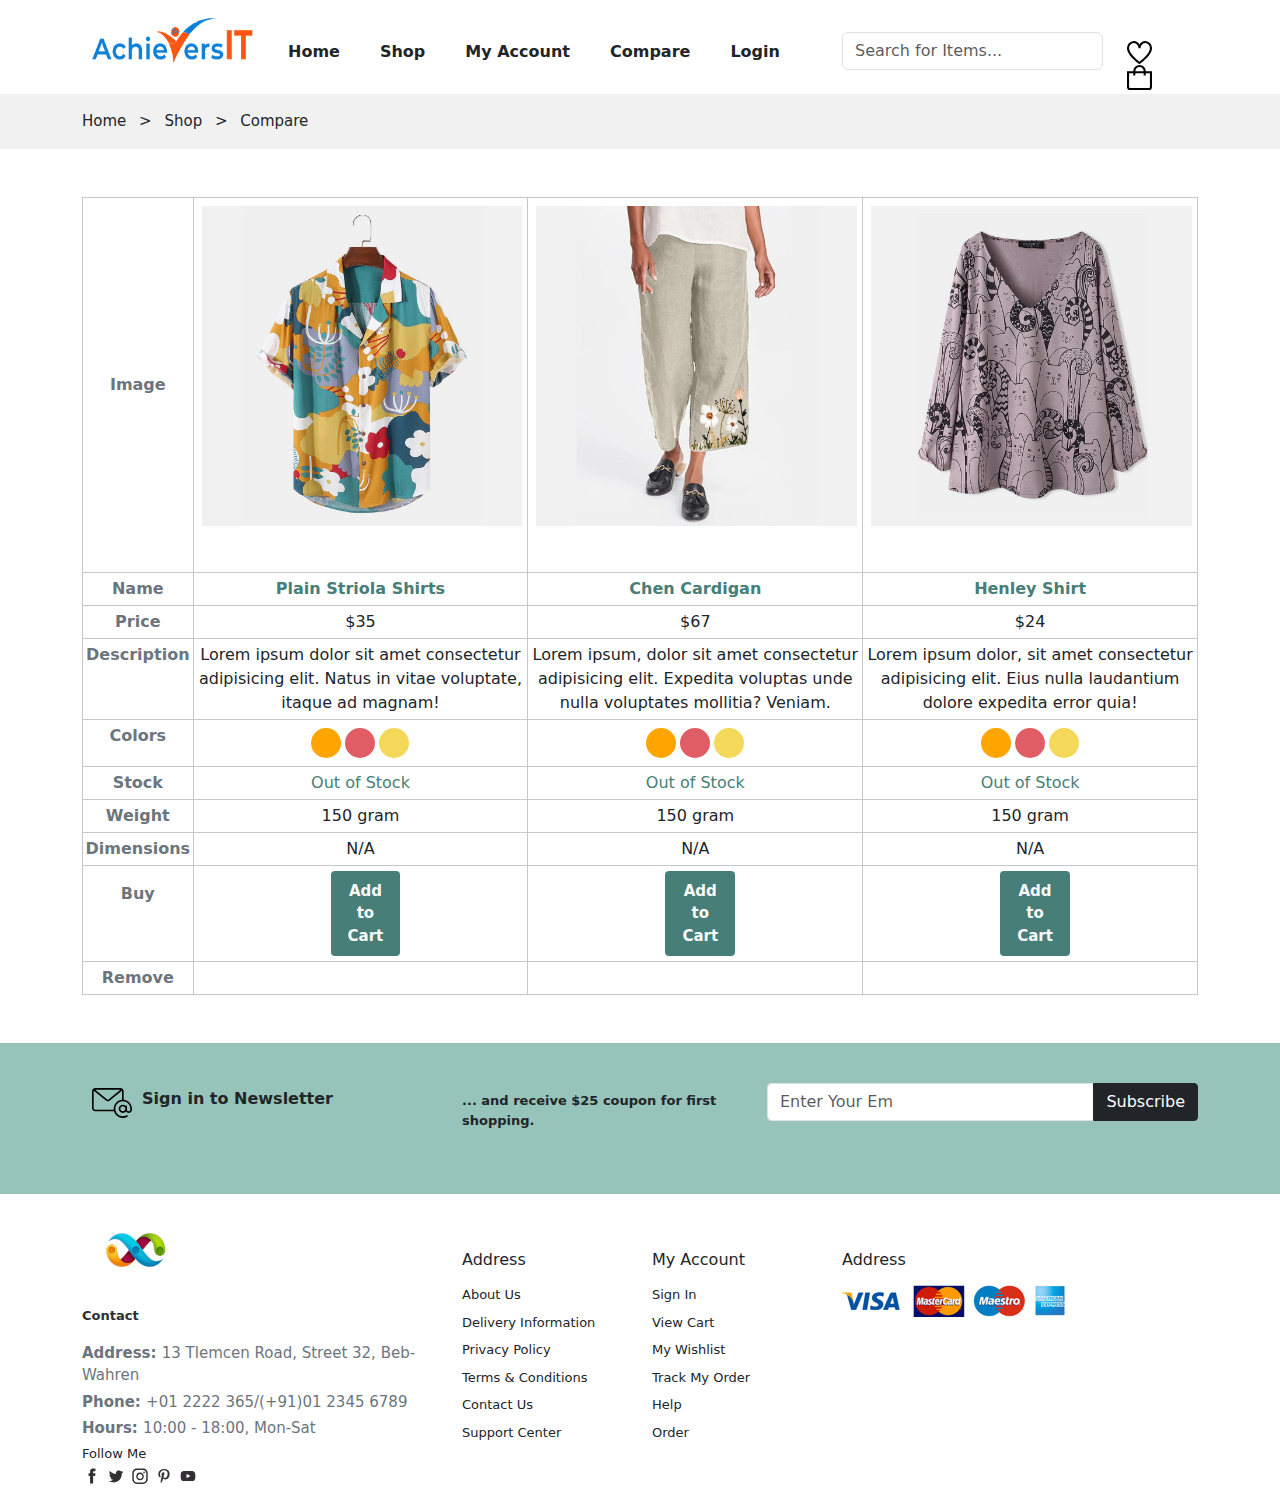
==== compare.html @ 9f608c25 "Initial commit" ====
<!DOCTYPE html>
<html lang="en">

<head>
    <meta charset="UTF-8">
    <meta name="viewport" content="width=device-width, initial-scale=1.0">
    <title>Acheivers IT</title>
    <link href="https://cdn.jsdelivr.net/npm/bootstrap@5.3.3/dist/css/bootstrap.min.css" rel="stylesheet"
        integrity="sha384-QWTKZyjpPEjISv5WaRU9OFeRpok6YctnYmDr5pNlyT2bRjXh0JMhjY6hW+ALEwIH" crossorigin="anonymous">
    <link rel="stylesheet" href="https://cdnjs.cloudflare.com/ajax/libs/font-awesome/6.6.0/css/all.min.css"
        integrity="sha512-Kc323vGBEqzTmouAECnVceyQqyqdsSiqLQISBL29aUW4U/M7pSPA/gEUZQqv1cwx4OnYxTxve5UMg5GT6L4JJg=="
        crossorigin="anonymous" referrerpolicy="no-referrer" />
    <link rel="stylesheet" href="./compare.css">
</head>

<body>
    <header>
        <div class="container">
            <div class="row">
                <div class="col-lg-2 mt-3 ">
                    <div>
                        <a href="./index.html"><img src="./images/logo.png" alt="header-logo" class="header-logo"></a>
                    </div>
                </div>
                <div class="col-lg-6 mt-4 pt-2">
                    <ul class="nav gap-2">
                        <li class="nav-item">
                            <a class="nav-link text-dark fw-semibold" href="./index.html">Home</a>
                        </li>
                        <li class="nav-item">
                            <a class="nav-link text-dark fw-semibold" href="./shop.html">Shop</a>
                        </li>
                        <li class="nav-item">
                            <a class="nav-link text-dark fw-semibold" href="./myaccount.html">My Account</a>
                        </li>
                        <li class="nav-item">
                            <a class="nav-link text-dark fw-semibold" href="./compare.html">Compare</a>
                        </li>
                        <li class="nav-item">
                            <a class="nav-link text-dark fw-semibold" href="./login.html">Login</a>
                        </li>
                    </ul>
                </div>
                <div class="col-lg-3 mt-4 pt-2 ">
                    <div>
                        <input type="text" class="form-control" placeholder="Search for Items...">
                        <div class="input-group-append">
                            <button class="btn inside-form border-0" type="button">
                                <i class="fa fa-search"></i>
                            </button>
                        </div>
                    </div>
                </div>
                <div class="col-lg-1 mt-4 pt-3">
                    <ul class="nav">
                        <li class="nav-item">
                            <a href="#"><img src="./img/icon-heart.svg" alt="icon-heart"
                                    class="icon-cart-heart me-4"></a>
                        </li>
                        <li class="nav-item">
                            <a href="#"><img src="./img/icon-cart.svg" alt="icon-cart" class="icon-cart-heart"></a>
                        </li>
                    </ul>
                </div>
            </div>
        </div>
        <div class="bg-gray py-3 fs-14px">
            <div class="container">
                <a href="./index.html" class="text-decoration-none text-dark"><span>Home </span></a>
                <Span class="px-2"> > </Span>
                <a href="./shop.html" class="text-decoration-none text-dark"><Span> Shop </Span></a>
                <Span class="px-2"> > </Span>
                <a href="./compare.html" class="text-decoration-none text-dark"><Span> Compare </Span></a>
            </div>
        </div>
    </header>

    <div class="container my-5">
        <div class="special-row">
            <!-- Image-Line -->
            <div class="border border-secondary-subtle">
                <p class="text-center text-secondary fw-semibold mb-0" style="padding: 175px 0px;">Image</p>
            </div>
            <div class="border border-secondary-subtle border-start-0">
                <img src="./img/product-2-1.jpg" alt="product-2-1" class="m-2" style="width: 96%;">
            </div>
            <div class="border border-secondary-subtle border-start-0">
                <img src="./img/product-4-1.jpg" alt="product-4-1" class="m-2" style="width: 96%;">
            </div>
            <div class="border border-secondary-subtle border-start-0">
                <img src="./img/product-7-1.jpg" alt="product-7-1" class="m-2" style="width: 96%;">
            </div>
            <!-- Name-Line -->
            <div class="border border-secondary-subtle border-top-0">
                <p class="text-center text-secondary fw-semibold py-1 mb-0">Name</p>
            </div>
            <div class="border border-secondary-subtle border-start-0 border-top-0">
                <p class="text-center text-green fw-semibold py-1 mb-0">Plain Striola Shirts</p>
            </div>
            <div class="border border-secondary-subtle border-start-0 border-top-0">
                <p class="text-center text-green fw-semibold py-1 mb-0">Chen Cardigan</p>
            </div>
            <div class="border border-secondary-subtle border-start-0 border-top-0">
                <p class="text-center text-green fw-semibold py-1 mb-0">Henley Shirt</p>
            </div>
            <!-- Price Line -->
            <div class="border border-secondary-subtle border-top-0">
                <p class="text-center text-secondary fw-semibold py-1 mb-0">Price</p>
            </div>
            <div class="border border-secondary-subtle border-start-0 border-top-0">
                <p class="text-center py-1 mb-0">$35</p>
            </div>
            <div class="border border-secondary-subtle border-start-0 border-top-0">
                <p class="text-center py-1 mb-0">$67</p>
            </div>
            <div class="border border-secondary-subtle border-start-0 border-top-0">
                <p class="text-center py-1 mb-0">$24</p>
            </div>
            <!-- Description Line -->
            <div class="border border-secondary-subtle border-top-0">
                <p class="text-center text-secondary fw-semibold py-1 mb-0">Description</p>
            </div>
            <div class="border border-secondary-subtle border-start-0 border-top-0">
                <p class="text-center py-1 mb-0">Lorem ipsum dolor sit amet consectetur adipisicing elit. Natus in vitae voluptate, itaque ad magnam!</p>
            </div>
            <div class="border border-secondary-subtle border-start-0 border-top-0">
                <p class="text-center py-1 mb-0">Lorem ipsum, dolor sit amet consectetur adipisicing elit. Expedita voluptas unde nulla voluptates mollitia? Veniam.</p>
            </div>
            <div class="border border-secondary-subtle border-start-0 border-top-0">
                <p class="text-center py-1 mb-0">Lorem ipsum dolor, sit amet consectetur adipisicing elit. Eius nulla laudantium dolore expedita error quia!</p>
            </div>
            <!-- Colors Line -->
            <div class="border border-secondary-subtle border-top-0">
                <p class="text-center text-secondary fw-semibold py-1 mb-0">Colors</p>
            </div>
            <div class="border border-secondary-subtle border-start-0 border-top-0">
                <div class="d-flex gap-1 justify-content-center my-2">
                    <div class="bg-circle-1 rounded-circle">
                    </div>
                    <div class="bg-circle-2 rounded-circle">
                    </div>
                    <div class="bg-circle-3 rounded-circle">
                    </div>
                </div>
            </div>
            <div class="border border-secondary-subtle border-start-0 border-top-0">
                 <div class="d-flex gap-1 justify-content-center my-2">
                    <div class="bg-circle-1 rounded-circle">
                    </div>
                    <div class="bg-circle-2 rounded-circle">
                    </div>
                    <div class="bg-circle-3 rounded-circle">
                    </div>
                </div>
            </div>
            <div class="border border-secondary-subtle border-start-0 border-top-0">
                 <div class="d-flex gap-1 justify-content-center my-2">
                    <div class="bg-circle-1 rounded-circle">
                    </div>
                    <div class="bg-circle-2 rounded-circle">
                    </div>
                    <div class="bg-circle-3 rounded-circle">
                    </div>
                </div>
            </div>
            <!-- Stock Line -->
            <div class="border border-secondary-subtle border-top-0">
                <p class="text-center text-secondary fw-semibold py-1 mb-0">Stock</p>
            </div>
            <div class="border border-secondary-subtle border-start-0 border-top-0">
                <p class="text-center text-green py-1 mb-0">Out of Stock</p>
            </div>
            <div class="border border-secondary-subtle border-start-0 border-top-0">
                <p class="text-center text-green py-1 mb-0">Out of Stock</p>
            </div>
            <div class="border border-secondary-subtle border-start-0 border-top-0">
                <p class="text-center text-green py-1 mb-0">Out of Stock</p>
            </div>

            <!-- Weight Line -->
            <div class="border border-secondary-subtle border-top-0">
                <p class="text-center text-secondary fw-semibold py-1 mb-0">Weight</p>
            </div>
            <div class="border border-secondary-subtle border-start-0 border-top-0">
                <p class="text-center py-1 mb-0">150 gram</p>
            </div>
            <div class="border border-secondary-subtle border-start-0 border-top-0">
                <p class="text-center py-1 mb-0">150 gram</p>
            </div>
            <div class="border border-secondary-subtle border-start-0 border-top-0">
                <p class="text-center py-1 mb-0">150 gram</p>
            </div>

             <!-- Dimensions Line -->
            <div class="border border-secondary-subtle border-top-0">
                <p class="text-center text-secondary fw-semibold py-1 mb-0">Dimensions</p>
            </div>
            <div class="border border-secondary-subtle border-start-0 border-top-0">
                <p class="text-center py-1 mb-0">N/A</p>
            </div>
            <div class="border border-secondary-subtle border-start-0 border-top-0">
                <p class="text-center py-1 mb-0">N/A</p>
            </div>
            <div class="border border-secondary-subtle border-start-0 border-top-0">
                <p class="text-center py-1 mb-0">N/A</p>
            </div>

            <!-- Buy Line -->
            <div class="border border-secondary-subtle border-top-0">
                <p class="text-center text-secondary fw-semibold py-3 mb-0">Buy</p>
            </div>
            <div class="border border-secondary-subtle border-start-0 border-top-0">
                <button type="button" class="btn btn-green text-light rounded-1 fs-14px fw-semibold px-3 py-2" style="margin: 5px 137px;">Add to Cart</button>
            </div>
            <div class="border border-secondary-subtle border-start-0 border-top-0">
                <button type="button" class="btn btn-green text-light rounded-1 fs-14px fw-semibold px-3 py-2" style="margin: 5px 137px;">Add to Cart</button>
            </div>
            <div class="border border-secondary-subtle border-start-0 border-top-0">
                <button type="button" class="btn btn-green text-light rounded-1 fs-14px fw-semibold px-3 py-2" style="margin: 5px 137px;">Add to Cart</button>
            </div>

            <!-- Remove Line -->
            <div class="border border-secondary-subtle border-top-0">
                <p class="text-center text-secondary fw-semibold py-1 mb-0">Remove</p>
            </div>
            <div class="border border-secondary-subtle border-start-0 border-top-0">
                <a href="#" class="text-decoration-none text-secondary"><p class="text-center py-1  mb-0"><i class="fa-solid fa-trash-can"></i></p></a>
            </div>
            <div class="border border-secondary-subtle border-start-0 border-top-0">
                <a href="#" class="text-decoration-none text-secondary"><p class="text-center py-1  mb-0"><i class="fa-solid fa-trash-can"></i></p></a>
            </div>
            <div class="border border-secondary-subtle border-start-0 border-top-0">
                <a href="#" class="text-decoration-none text-secondary"><p class="text-center py-1  mb-0"><i class="fa-solid fa-trash-can"></i></p></a>
            </div>
        </div>
    </div>

    <footer>
        <div class="bg-color">
            <div class="container">
                <div class="row">
                    <div class="col-lg-4">
                        <div class="d-flex py-3 my-4">
                            <div>
                                <a href="#"><img src="./img/icon-email.svg" alt="icon-email" class="icon-email"></a>
                            </div>
                            <div>
                                <p class="fw-semibold py-1">Sign in to Newsletter</p>
                            </div>
                        </div>
                    </div>
                    <div class="col-lg-3 py-4 my-4">
                        <div>
                            <p class="fs-10px fw-semibold">... and receive $25 coupon for first shopping.</p>
                        </div>
                    </div>
                    <div class="col-lg-5 py-3 my-4">
                        <div class="d-flex">
                            <div>
                                <input type="text" class="form-control rounded-start-1 rounded-end-0 extra-space"
                                    placeholder="Enter Your Email">
                            </div>
                            <div>
                                <button type="button"
                                    class="btn btn-dark rounded-start-0 rounded-end-1 ">Subscribe</button>
                            </div>
                        </div>
                    </div>
                </div>
            </div>
        </div>

        <div class="container">
            <div class="row">
                <div class="col-lg-4">
                    <div>
                        <a href="./index.html"><img src="./img/logo1.png" alt="logo1" class="logo-1 mx-1 my-3"></a>
                    </div>
                    <div>
                        <p class="fs-10px text-secondary-emphasis fw-semibold">Contact</p>
                    </div>
                    <div>
                        <p class="my-1 text-secondary fs-14px"><strong>Address: </strong>13 Tlemcen Road, Street 32,
                            Beb-Wahren</p>
                        <p class="my-1 text-secondary fs-14px"><strong>Phone: </strong>+01 2222 365/(+91)01 2345 6789
                        </p>
                        <p class="my-1 text-secondary fs-14px"><strong>Hours: </strong>10:00 - 18:00, Mon-Sat</p>
                    </div>
                    <div>
                        <div>
                            <p class="fs-10px my-0">Follow Me</p>
                        </div>
                        <div>
                            <div class="d-flex gap-1">
                                <a href="#"><img class="social-media-icons" src="./img/icon-facebook.svg"
                                        alt="icon-facebook"></a>
                                <a href="#"><img class="social-media-icons" src="./img/icon-twitter.svg"
                                        alt="icon-twitter"></a>
                                <a href="#"><img class="social-media-icons" src="./img/icon-instagram.svg"
                                        alt="icon-instagram"></a>
                                <a href="#"><img class="social-media-icons" src="./img/icon-pinterest.svg"
                                        alt="icon-pinterest"></a>
                                <a href="#"><img class="social-media-icons" src="./img/icon-youtube.svg"
                                        alt="icon-youtube"></a>
                            </div>
                        </div>
                    </div>
                </div>
                <div class="col-lg-2 my-5">
                    <div>
                        <p class="h6 py-2"> Address</p>
                    </div>
                    <div>
                        <ol class="list-unstyled">
                            <li>
                                <p class="fs-10px my-2 py-0">About Us</p>
                            </li>
                            <li>
                                <p class="fs-10px my-2 py-0">Delivery Information</p>
                            </li>
                            <li>
                                <p class="fs-10px my-2 py-0">Privacy Policy</p>
                            </li>
                            <li>
                                <p class="fs-10px my-2 py-0">Terms & Conditions</p>
                            </li>
                            <li>
                                <p class="fs-10px my-2 py-0">Contact Us</p>
                            </li>
                            <li>
                                <p class="fs-10px my-2 py-0">Support Center</p>
                            </li>
                        </ol>
                    </div>
                </div>
                <div class="col-lg-2 my-5">
                    <div>
                        <p class="h6 py-2"> My Account</p>
                    </div>
                    <div>
                        <ol class="list-unstyled">
                            <li>
                                <p class="fs-10px my-2 py-0">Sign In</p>
                            </li>
                            <li>
                                <p class="fs-10px my-2 py-0">View Cart</p>
                            </li>
                            <li>
                                <p class="fs-10px my-2 py-0">My Wishlist</p>
                            </li>
                            <li>
                                <p class="fs-10px my-2 py-0">Track My Order</p>
                            </li>
                            <li>
                                <p class="fs-10px my-2 py-0">Help</p>
                            </li>
                            <li>
                                <p class="fs-10px my-2 py-0">Order</p>
                            </li>
                        </ol>
                    </div>
                </div>
                <div class="col-lg-4 my-5">
                    <div>
                        <p class="h6 py-2"> Address</p>
                    </div>
                    <div>
                        <img src="./img/payment-method.png" alt="payment-method">
                    </div>
                </div>
            </div>

        </div>
    </footer>
    <script src="https://cdn.jsdelivr.net/npm/bootstrap@5.3.3/dist/js/bootstrap.bundle.min.js"
        integrity="sha384-YvpcrYf0tY3lHB60NNkmXc5s9fDVZLESaAA55NDzOxhy9GkcIdslK1eN7N6jIeHz"
        crossorigin="anonymous"></script>
</body>

</html>
---- compare.css ----
.header-logo {
    width: 180px;
    height: 60px;
}
.inside-form {
    position:relative;
    left: 268px;
    top: -38px;
}

.heart-cart {
    height: 20px;
    width: 20px;
}

.nav-link:hover {
    color: #03d2af !important;
}

.icon-cart-heart {
    height: 25px;
    width: 25px;
}

.bg-color {
    background-color: #97c4ba;
}

.icon-email {
    height: 40px;
    width: 60px;
}

.fs-10px {
    font-size: 13px;
}

.fs-14px {
    font-size: 15px;
}
.extra-space {
    padding-right: 220px;
    margin-left: 20px;
}

.logo-1 {
    width: 100px;
    height: 80px;
}

.social-media-icons {
    height: 20px;
    width: 20px;
}

.bg-gray {
    background-color: #F1F1F1;
}

.btn-green {
    background-color: #477E78;
    
}

.special-row {
    display: grid;
    grid-template-columns: 10% 30% 30% 30%;
}

.text-green {
    color: #477E78;
}

.bg-circle-1 {
    background-color: orange;
    height: 30px;
    width: 30px;
}

.bg-circle-2 {
    background-color: #E05D65;
    height: 30px;
    width: 30px;
}

.bg-circle-3 {
    background-color: #F4D859;
    height: 30px;
    width: 30px;
}
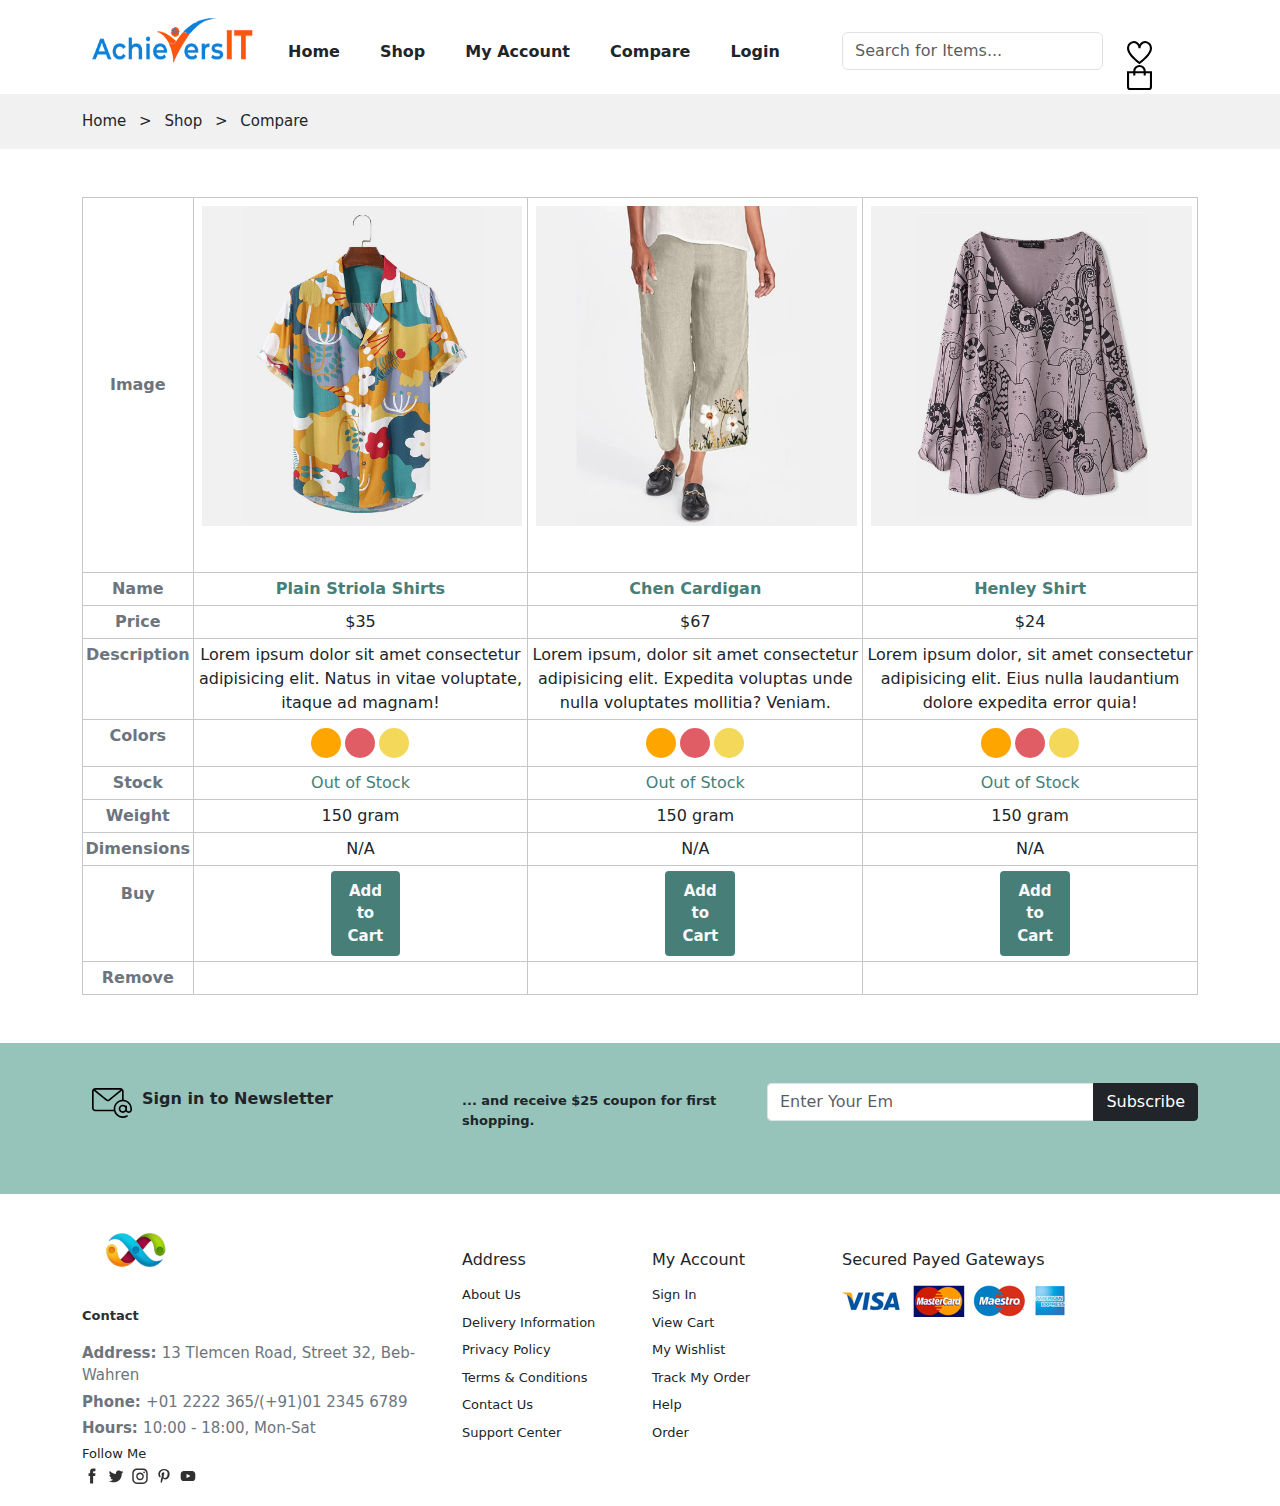
==== commit 81acd6c7: "Secured Payed Gateways" ====
--- a/compare.html
+++ b/compare.html
@@ -362,7 +362,7 @@
                 </div>
                 <div class="col-lg-4 my-5">
                     <div>
-                        <p class="h6 py-2"> Address</p>
+                        <p class="h6 py-2"> Secured Payed Gateways</p>
                     </div>
                     <div>
                         <img src="./img/payment-method.png" alt="payment-method">
